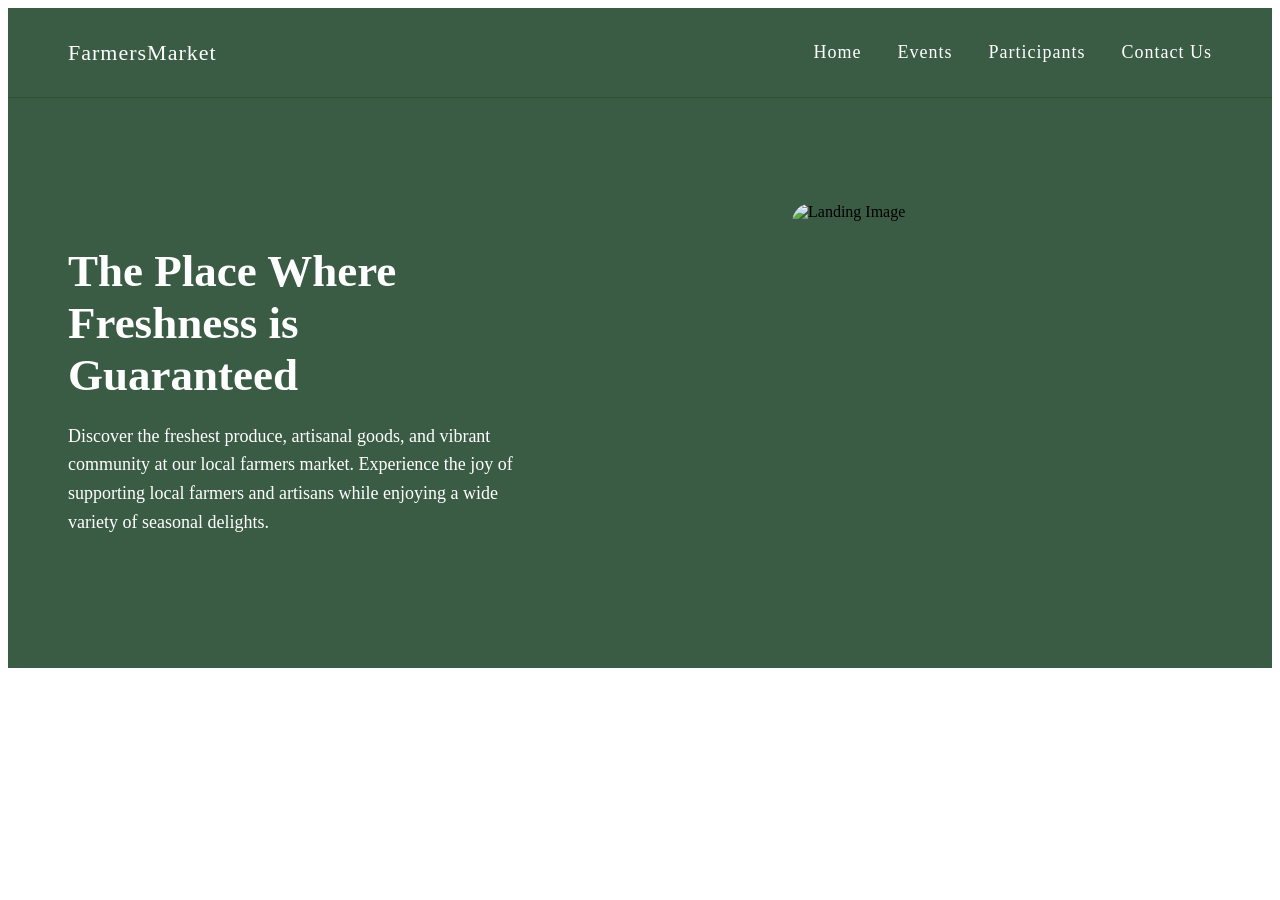
==== index.html @ 13682f32 "Add files via upload" ====
<!DOCTYPE html>
<html lang="en">
<head>
    <meta charset="UTF-8">
    <meta name="viewport" content="width=device-width, initial-scale=1.0">
    <title>Document</title>
    <link rel="stylesheet" href="style.css">
</head>
<body>
    
<nav class="navbar">
    <section class="logo">FarmersMarket</section>
    <ul class="navlinks">
        <li><a href="#">Home</a></li>
        <li><a href="#">Events</a></li>
        <li><a href="#">Participants</a></li>
        <li><a href="#">Contact Us</a></li>
    </ul>
</nav>

<article class="main">
    <section class="maintext">
        <h1>The Place Where<br/>Freshness is<br/>Guaranteed</h1>
        <p>Discover the freshest produce, artisanal goods, and vibrant community at our local farmers market. Experience the joy of supporting local farmers and artisans while enjoying a wide variety of seasonal delights.</p>
    </section>
    <section class="image">
        <img src="images/landing.jpeg" alt="Landing Image" > 
    </section>
</article>


</body>
</html>
---- style.css ----
.navbar{
    display: flex;
    justify-content: space-between;
    align-items: center;
    padding: 18px 60px;
    background-color: #3b5c44;
    position: sticky;
    top: 0;
    z-index: 100;
    border-bottom: 1px solid rgb(46, 84, 46);
}

.logo{
    font-family: Georgia, 'Times New Roman', Times, serif;
    font-size: 22px;
    font-weight: 400;
    letter-spacing: 1px;
    color: white;
}

.navlinks{
    list-style: none;
    display: flex;
    gap: 36px;
}

.navlinks a{
    text-decoration: none;
    color: white;
    font-weight: 400;
    font-size: 18px;
    letter-spacing: 1px;
    transition: color 0.2s;
}
.navlinks a:hover{
    color: black;
}

.main{
    display: flex;
    justify-content: space-between;
    align-items: center;
    padding: 70px 60px 80px;
    gap: 40px;
    background-color:#3b5c44;
    min-height: 420px;
}
.maintext{
    flex: 1;
    max-width: 460px;
}

.maintext h1{
    font-family: Georgia, 'Times New Roman', Times, serif;
    font-size: 45px;
    font-weight: 700;
    margin-bottom: 20px;
    color: white;
    line-height: 1.15;
}

.maintext p{
    font-size: 18px;
    color: white;
    line-height: 1.6;
    max-width: 500px;
}
.image{
    border-radius: 18px;

}

.image img{
    width: 420px;
    height: 350px;
    border-radius: 20px;
    display: block;

}
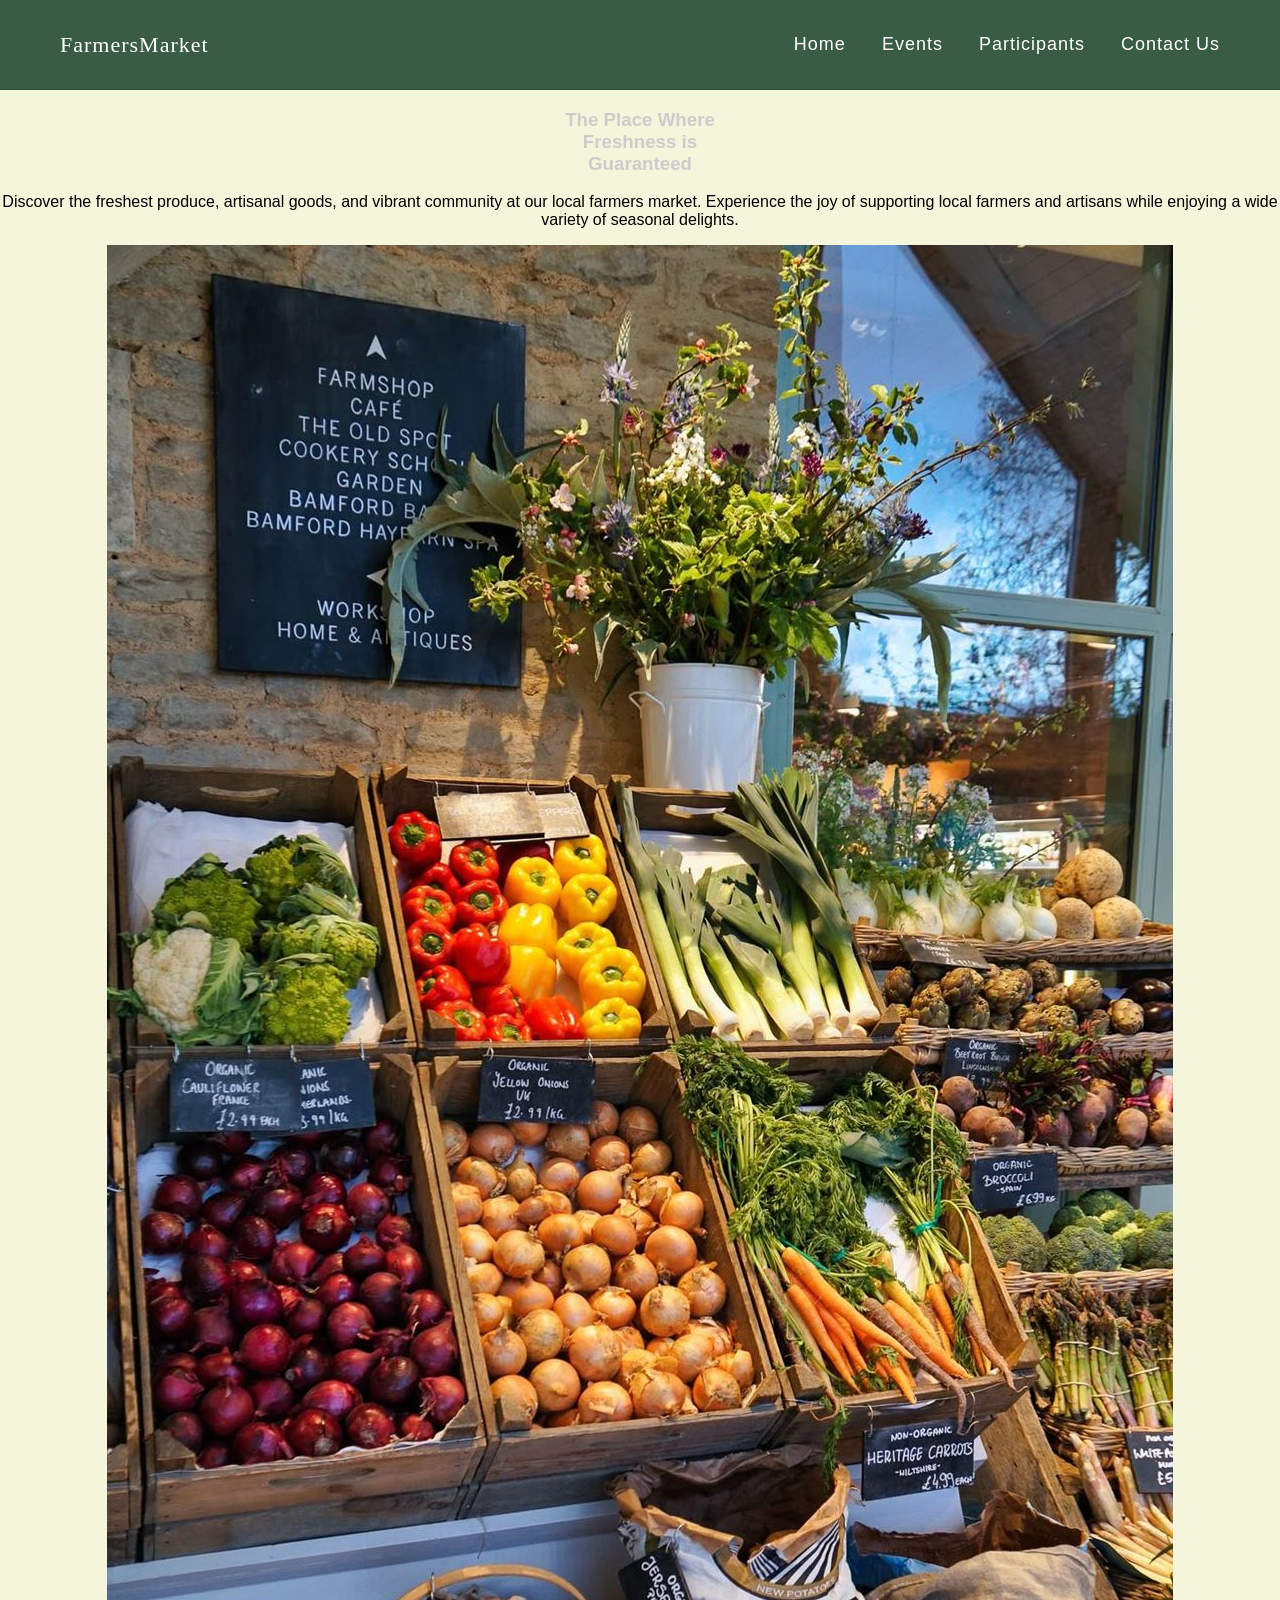
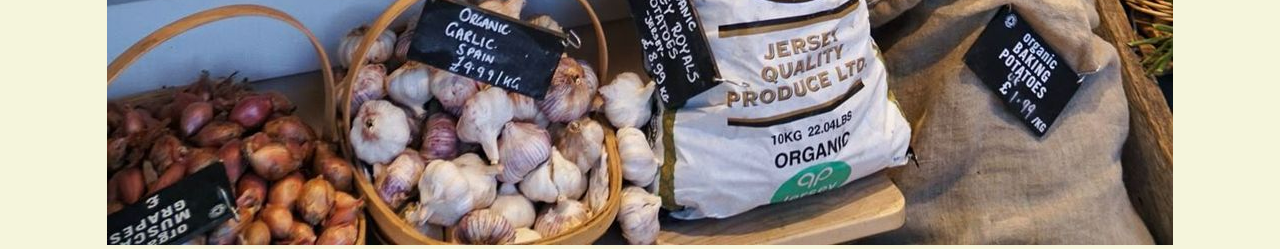
==== commit 9ae2fb0d: "Links added" ====
--- a/index.html
+++ b/index.html
@@ -11,9 +11,9 @@
 <nav class="navbar">
     <section class="logo">FarmersMarket</section>
     <ul class="navlinks">
-        <li><a href="#">Home</a></li>
-        <li><a href="#">Events</a></li>
-        <li><a href="#">Participants</a></li>
+        <li><a href="index.html">Home</a></li>
+        <li><a href="page2.html">Events</a></li>
+        <li><a href="Market Vendors&Guests.html">Participants</a></li>
         <li><a href="#">Contact Us</a></li>
     </ul>
 </nav>
@@ -24,7 +24,7 @@
         <p>Discover the freshest produce, artisanal goods, and vibrant community at our local farmers market. Experience the joy of supporting local farmers and artisans while enjoying a wide variety of seasonal delights.</p>
     </section>
     <section class="image">
-        <img src="images/landing.jpeg" alt="Landing Image" > 
+        <img src="landing.jpeg" alt="Landing Image" > 
     </section>
 </article>
 
--- a/style.css
+++ b/style.css
@@ -1,3 +1,11 @@
+body{
+    font-family: Arial, Helvetica, sans-serif;
+    background-color:beige;
+    margin:0 ;
+    padding:0 ;
+    text-align: center;
+}
+
 .navbar{
     display: flex;
     justify-content: space-between;
@@ -36,44 +44,49 @@
     color: black;
 }
 
-.main{
-    display: flex;
-    justify-content: space-between;
-    align-items: center;
-    padding: 70px 60px 80px;
-    gap: 40px;
-    background-color:#3b5c44;
-    min-height: 420px;
-}
-.maintext{
-    flex: 1;
-    max-width: 460px;
+/* headings */
+h1, h2{
+    font-family: Arial, Helvetica, sans-serif;
+    color:#ccc;
 }
 
-.maintext h1{
-    font-family: Georgia, 'Times New Roman', Times, serif;
-    font-size: 45px;
-    font-weight: 700;
-    margin-bottom: 20px;
-    color: white;
-    line-height: 1.15;
+/* forms container*/
+form{
+    background:#2e7d32;
+    padding: 20px;
+    margin:30px auto;
+    width:320px;
+    border-radius: 12px;
+    box-shadow: 0 4px 10px rgba(0,0,0,0.1);
 }
 
-.maintext p{
-    font-size: 18px;
-    color: white;
-    line-height: 1.6;
-    max-width: 500px;
-}
-.image{
-    border-radius: 18px;
-
+/* label */
+label{
+    font-weight: bold;
+    color: #333;
 }
 
-.image img{
-    width: 420px;
-    height: 350px;
-    border-radius: 20px;
-    display: block;
+/* inputs */
+input, textarea{
+    width: 90%;
+    padding: 10px;
+    margin-top: 5px;
+    border: 1px solid #ccc;
+    border-radius: 6px;
+}
 
+/* button*/
+button{
+    font-family: Arial, Helvetica, sans-serif;
+    background-color:#ccc;
+    color: white;
+    padding: 12px;
+    border: none;
+    border-radius: 8px;
+    cursor: pointer;
+    margin-top: 10px;
+}
+
+.main-title{
+    font-size: 30px;
 }
